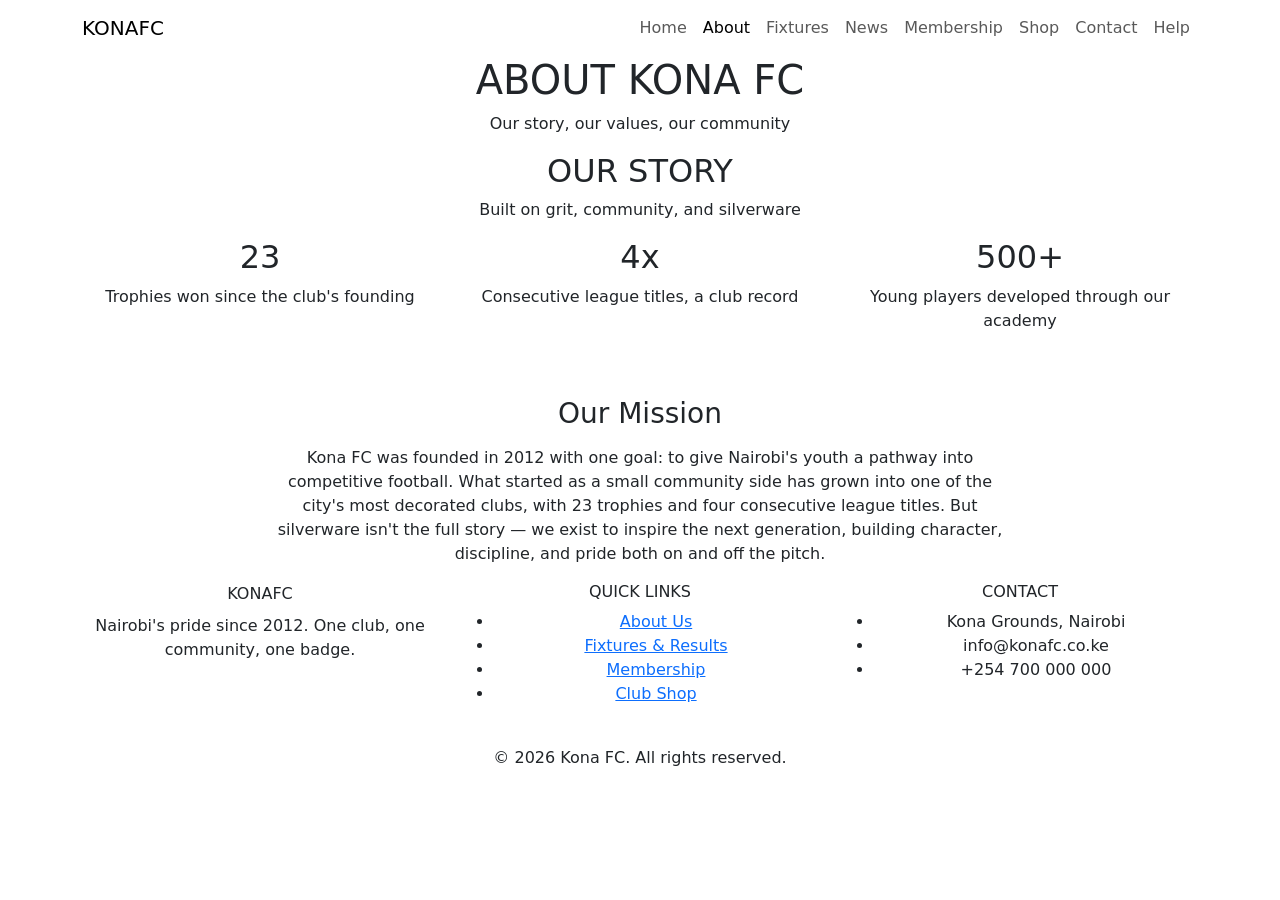
==== about.html @ f6c34b7a "Build About page with club stats and mission content" ====
<!DOCTYPE html>
<html lang="en">
<head>
  <meta charset="UTF-8">
  <meta name="viewport" content="width=device-width, initial-scale=1.0">
  <title>Kona FC | About</title>
  <link href="https://cdn.jsdelivr.net/npm/bootstrap@5.3.3/dist/css/bootstrap.min.css" rel="stylesheet">
  <link rel="stylesheet" href="css/style.css">
</head>
<body>

  <nav class="navbar navbar-expand-lg navbar-kona">
    <div class="container">
      <a class="navbar-brand" href="index.html">KONA<span>FC</span></a>
      <button class="navbar-toggler" type="button" data-bs-toggle="collapse" data-bs-target="#navMenu">
        <span class="navbar-toggler-icon"></span>
      </button>
      <div class="collapse navbar-collapse" id="navMenu">
        <ul class="navbar-nav ms-auto">
          <li class="nav-item"><a class="nav-link" href="index.html">Home</a></li>
          <li class="nav-item"><a class="nav-link active" href="about.html">About</a></li>
          <li class="nav-item"><a class="nav-link" href="fixtures.html">Fixtures</a></li>
          <li class="nav-item"><a class="nav-link" href="news.html">News</a></li>
          <li class="nav-item"><a class="nav-link" href="membership.html">Membership</a></li>
          <li class="nav-item"><a class="nav-link" href="shop.html">Shop</a></li>
          <li class="nav-item"><a class="nav-link" href="contact.html">Contact</a></li>
          <li class="nav-item"><a class="nav-link" href="help.html">Help</a></li>
        </ul>
      </div>
    </div>
  </nav>

  <header class="page-hero text-center">
    <header class="page-hero text-center">
  <div class="container">
    <h1>ABOUT <span class="text-red">KONA FC</span></h1>
    <p class="text-muted-kona">Our story, our values, our community</p>
  </div>


  </header>

  <section class="section-pad">
    <section class="section-pad">
  <div class="container">
    <h2 class="section-title text-center">OUR <span>STORY</span></h2>
    <div class="divider mx-auto"></div>
    <p class="section-subtitle text-center">Built on grit, community, and silverware</p>

    <div class="row g-4">
      <div class="col-md-4 text-center">
        <h2 class="text-red">23</h2>
        <p class="text-muted-kona">Trophies won since the club's founding</p>
      </div>
      <div class="col-md-4 text-center">
        <h2 class="text-red">4x</h2>
        <p class="text-muted-kona">Consecutive league titles, a club record</p>
      </div>
      <div class="col-md-4 text-center">
        <h2 class="text-red">500+</h2>
        <p class="text-muted-kona">Young players developed through our academy</p>
      </div>
    </div>

    <div class="row mt-5">
      <div class="col-lg-8 mx-auto">
        <h3 class="mb-3">Our Mission</h3>
        <p class="text-muted-kona">
          Kona FC was founded in 2012 with one goal: to give Nairobi's youth a pathway into 
          competitive football. What started as a small community side has grown into one of 
          the city's most decorated clubs, with 23 trophies and four consecutive league titles. 
          But silverware isn't the full story — we exist to inspire the next generation, 
          building character, discipline, and pride both on and off the pitch.
        </p>
      </div>
    </div>
  </div>
</section>

  

  <footer class="footer-kona">
    <div class="container">
      <div class="row">
        <div class="col-md-4 mb-4">
          <div class="footer-brand">KONA<span>FC</span></div>
          <p class="mt-2">Nairobi's pride since 2012. One club, one community, one badge.</p>
        </div>
        <div class="col-md-4 mb-4">
          <h6>QUICK LINKS</h6>
          <ul>
            <li><a href="about.html">About Us</a></li>
            <li><a href="fixtures.html">Fixtures & Results</a></li>
            <li><a href="membership.html">Membership</a></li>
            <li><a href="shop.html">Club Shop</a></li>
          </ul>
        </div>
        <div class="col-md-4 mb-4">
          <h6>CONTACT</h6>
          <ul>
            <li>Kona Grounds, Nairobi</li>
            <li>info@konafc.co.ke</li>
            <li>+254 700 000 000</li>
          </ul>
        </div>
      </div>
      <div class="footer-bottom text-center">
        &copy; 2026 Kona FC. All rights reserved.
      </div>
    </div>
  </footer>

  <script src="https://cdn.jsdelivr.net/npm/bootstrap@5.3.3/dist/js/bootstrap.bundle.min.js"></script>
</body>
</html>
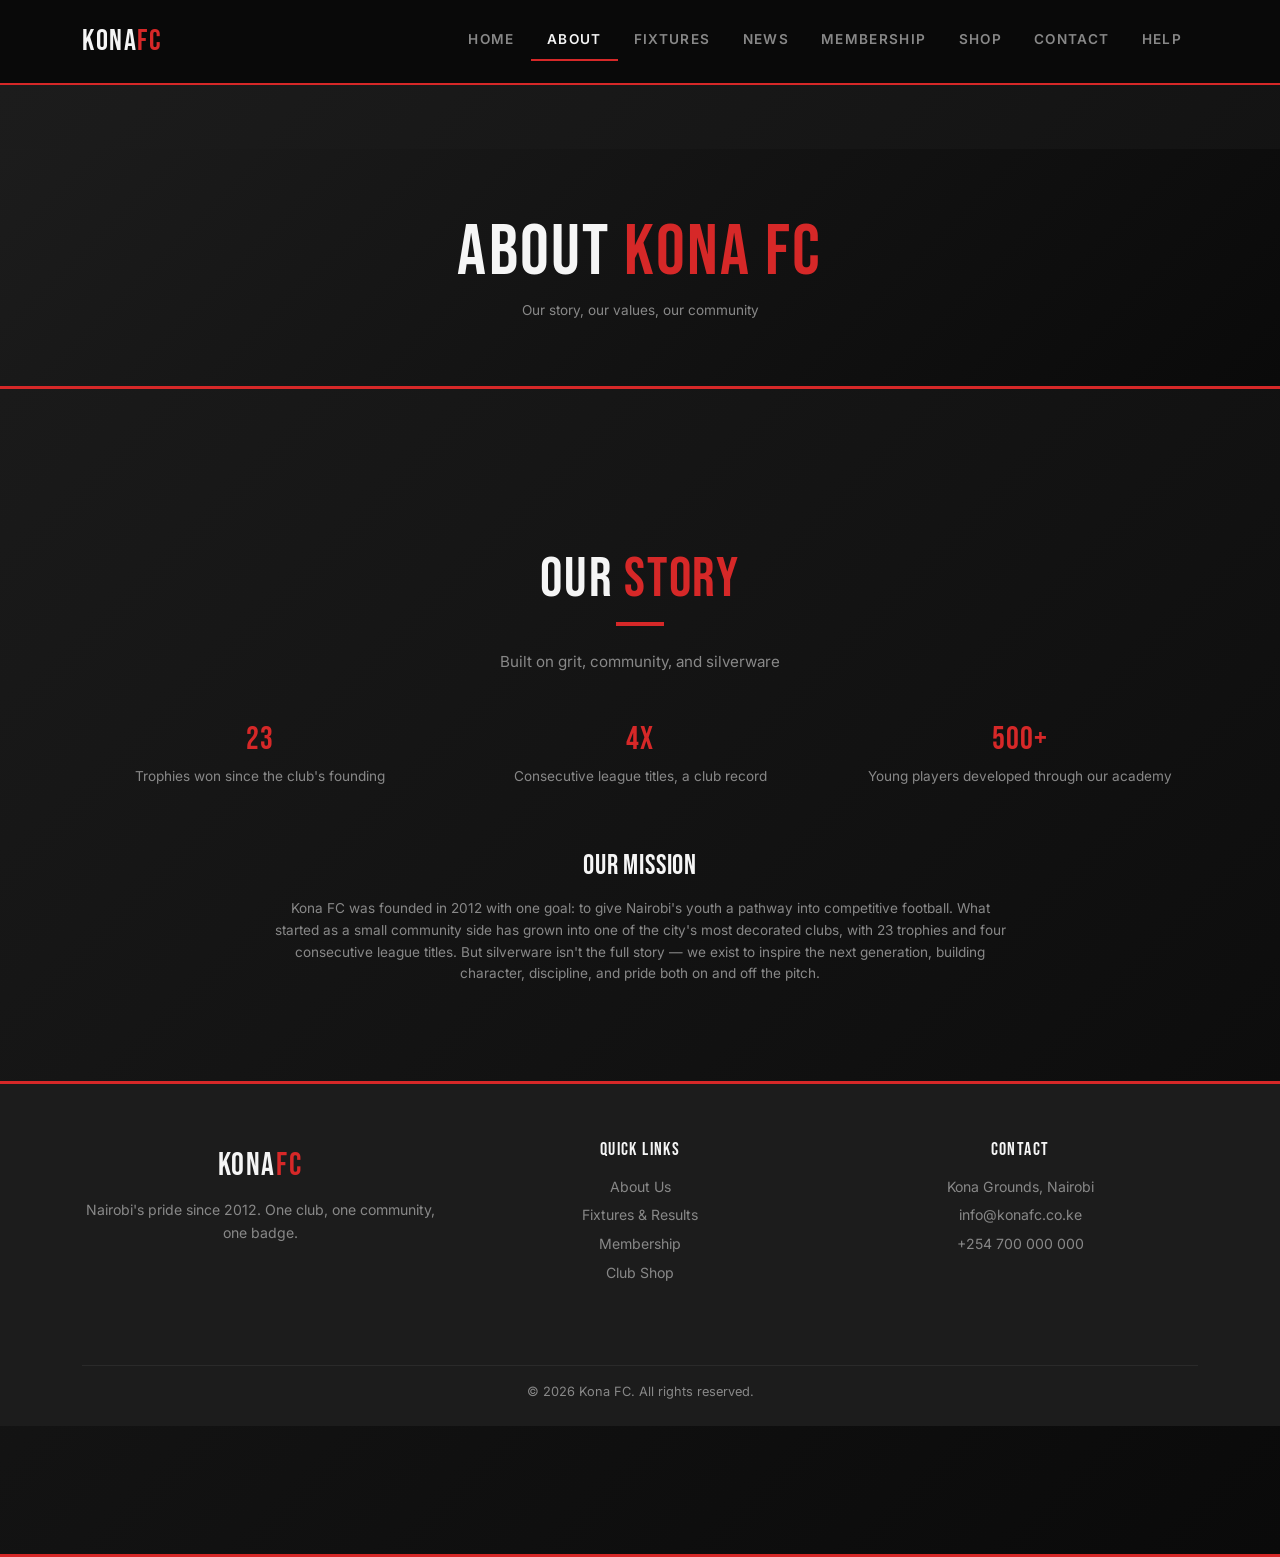
==== commit 21bb4089: "Add JavaScript features - form validation and news search" ====
--- a/about.html
+++ b/about.html
@@ -110,6 +110,7 @@
     </div>
   </footer>
 
+<script src="js/js/main.js"></script>
   <script src="https://cdn.jsdelivr.net/npm/bootstrap@5.3.3/dist/js/bootstrap.bundle.min.js"></script>
 </body>
 </html>
--- a/css/style.css
+++ b/css/style.css
@@ -0,0 +1,144 @@
+/* ===========================
+   KONA FC — Global Styles
+   =========================== */
+
+@import url('https://fonts.googleapis.com/css2?family=Bebas+Neue&family=Inter:wght@400;500;600;700&display=swap');
+
+:root {
+  --kona-black: #0a0a0a;
+  --kona-red: #d62828;
+  --kona-red-dk: #a81e1e;
+  --kona-white: #f5f5f5;
+  --kona-grey: #1c1c1c;
+  --kona-mid: #2e2e2e;
+  --kona-muted: #888888;
+  --kona-border: #2a2a2a;
+  --ff-display: 'Bebas Neue', sans-serif;
+  --ff-body: 'Inter', sans-serif;
+  --transition: 0.25s ease;
+}
+
+/* ---- Base ---- */
+* { box-sizing: border-box; margin: 0; padding: 0; }
+html { scroll-behavior: smooth; }
+body {
+  background: var(--kona-black);
+  color: var(--kona-white);
+  font-family: var(--ff-body);
+  font-size: 1rem;
+  line-height: 1.6;
+}
+a { color: var(--kona-red); text-decoration: none; transition: color var(--transition); }
+a:hover { color: var(--kona-white); }
+img { max-width: 100%; height: auto; display: block; }
+h1,h2,h3,h4,h5,h6 { font-family: var(--ff-display); letter-spacing: 0.03em; line-height: 1.1; }
+
+/* ---- Utility ---- */
+.text-red { color: var(--kona-red) !important; }
+.text-muted-kona { color: var(--kona-muted); font-size: 0.85rem; }
+.section-pad { padding: 5rem 0; }
+.section-title { font-size: clamp(2rem, 5vw, 3.5rem); color: var(--kona-white); margin-bottom: 0.25rem; }
+.section-title span { color: var(--kona-red); }
+.section-subtitle { color: var(--kona-muted); font-size: 0.95rem; margin-bottom: 3rem; }
+.divider { width: 48px; height: 4px; background: var(--kona-red); margin: 0.75rem 0 1.5rem; }
+
+/* ---- Buttons ---- */
+.btn-kona {
+  background: var(--kona-red);
+  color: var(--kona-white);
+  border: none;
+  padding: 0.65rem 1.75rem;
+  font-family: var(--ff-display);
+  font-size: 1.1rem;
+  letter-spacing: 0.05em;
+  border-radius: 0;
+  transition: background var(--transition), transform var(--transition);
+  display: inline-block;
+}
+.btn-kona:hover { background: var(--kona-red-dk); color: var(--kona-white); transform: translateY(-2px); }
+
+/* ---- Navbar ---- */
+.navbar-kona {
+  background: rgba(10,10,10,0.97);
+  border-bottom: 2px solid var(--kona-red);
+  padding: 0.75rem 0;
+  position: sticky;
+  top: 0;
+  z-index: 1000;
+}
+.navbar-kona .navbar-brand { font-family: var(--ff-display); font-size: 1.9rem; color: var(--kona-white) !important; letter-spacing: 0.05em; }
+.navbar-kona .navbar-brand span { color: var(--kona-red); }
+.navbar-kona .nav-link { color: var(--kona-muted) !important; font-size: 0.85rem; font-weight: 600; text-transform: uppercase; letter-spacing: 0.1em; padding: 0.5rem 1rem !important; transition: color var(--transition); }
+.navbar-kona .nav-link:hover, .navbar-kona .nav-link.active { color: var(--kona-white) !important; }
+.navbar-kona .nav-link.active { border-bottom: 2px solid var(--kona-red); }
+.navbar-toggler { border-color: var(--kona-red); }
+.navbar-toggler-icon { background-image: url("data:image/svg+xml,%3csvg xmlns='http://www.w3.org/2000/svg' viewBox='0 0 30 30'%3e%3cpath stroke='rgba(214, 40, 40, 1)' stroke-width='2' d='M4 7h22M4 15h22M4 23h22'/%3e%3c/svg%3e"); }
+
+/* ---- Page Hero ---- */
+.page-hero {
+  background: linear-gradient(135deg, var(--kona-grey) 0%, var(--kona-black) 100%);
+  border-bottom: 3px solid var(--kona-red);
+  padding: 4rem 0 3rem;
+}
+.page-hero h1 { font-size: clamp(2.5rem, 6vw, 4.5rem); }
+
+/* ---- Cards ---- */
+.card-kona {
+  background: var(--kona-grey);
+  border: 1px solid var(--kona-border);
+  border-radius: 0;
+  transition: transform var(--transition), border-color var(--transition);
+}
+.card-kona:hover { transform: translateY(-4px); border-color: var(--kona-red); }
+.card-kona .card-body { padding: 1.5rem; }
+.card-kona .card-title { font-family: var(--ff-display); font-size: 1.4rem; color: var(--kona-white); }
+.card-kona .card-text { color: var(--kona-muted); font-size: 0.9rem; }
+
+/* ---- Tag ---- */
+.tag-kona { display: inline-block; background: var(--kona-red); color: var(--kona-white); font-size: 0.7rem; font-weight: 700; text-transform: uppercase; letter-spacing: 0.12em; padding: 0.2rem 0.6rem; margin-bottom: 0.5rem; }
+
+/* ---- Table ---- */
+.table-kona { color: var(--kona-white); border-color: var(--kona-border); }
+.table-kona thead th { background: var(--kona-red); color: var(--kona-white); font-family: var(--ff-display); font-size: 1rem; letter-spacing: 0.06em; border: none; }
+.table-kona tbody tr { border-bottom: 1px solid var(--kona-border); transition: background var(--transition); }
+.table-kona tbody tr:hover { background: var(--kona-mid); }
+.table-kona td { color: var(--kona-muted); vertical-align: middle; }
+.result-w { color: #4caf50; font-weight: 700; }
+.result-d { color: #ff9800; font-weight: 700; }
+.result-l { color: var(--kona-red); font-weight: 700; }
+
+/* ---- Footer ---- */
+.footer-kona { background: var(--kona-grey); border-top: 3px solid var(--kona-red); padding: 3.5rem 0 1.5rem; }
+.footer-kona .footer-brand { font-family: var(--ff-display); font-size: 2rem; color: var(--kona-white); letter-spacing: 0.05em; }
+.footer-kona .footer-brand span { color: var(--kona-red); }
+.footer-kona p, .footer-kona li { color: var(--kona-muted); font-size: 0.88rem; }
+.footer-kona h6 { font-family: var(--ff-display); font-size: 1.1rem; color: var(--kona-white); letter-spacing: 0.08em; margin-bottom: 1rem; }
+.footer-kona ul { list-style: none; padding: 0; }
+.footer-kona ul li { margin-bottom: 0.4rem; }
+.footer-kona ul a { color: var(--kona-muted); font-size: 0.88rem; transition: color var(--transition); }
+.footer-kona ul a:hover { color: var(--kona-red); }
+.footer-bottom { margin-top: 2.5rem; padding-top: 1rem; border-top: 1px solid var(--kona-border); color: var(--kona-muted); font-size: 0.8rem; }
+
+/* ---- Forms ---- */
+.form-kona .form-control { background: var(--kona-mid); border: 1px solid var(--kona-border); color: var(--kona-white); border-radius: 0; padding: 0.75rem 1rem; }
+.form-kona .form-control:focus { background: var(--kona-mid); border-color: var(--kona-red); color: var(--kona-white); box-shadow: 0 0 0 3px rgba(214,40,40,0.2); }
+.form-kona label { color: var(--kona-muted); font-size: 0.85rem; font-weight: 600; text-transform: uppercase; letter-spacing: 0.08em; margin-bottom: 0.4rem; display: block; }
+.form-kona .invalid-feedback { font-size: 0.8rem; }
+
+/* ---- Dark/Light Mode ---- */
+body.light-mode {
+  --kona-black: #f0f0f0;
+  --kona-grey: #e0e0e0;
+  --kona-mid: #d0d0d0;
+  --kona-white: #111111;
+  --kona-border: #cccccc;
+  --kona-muted: #555555;
+}
+body.light-mode .navbar-kona { background: rgba(240,240,240,0.97); }
+body.light-mode .footer-kona { background: #e0e0e0; }
+
+/* ---- Responsive ---- */
+@media (max-width: 768px) {
+  .section-pad { padding: 3rem 0; }
+  .navbar-kona .nav-link.active { border-bottom: none; border-left: 3px solid var(--kona-red); padding-left: 0.75rem !important; }
+}
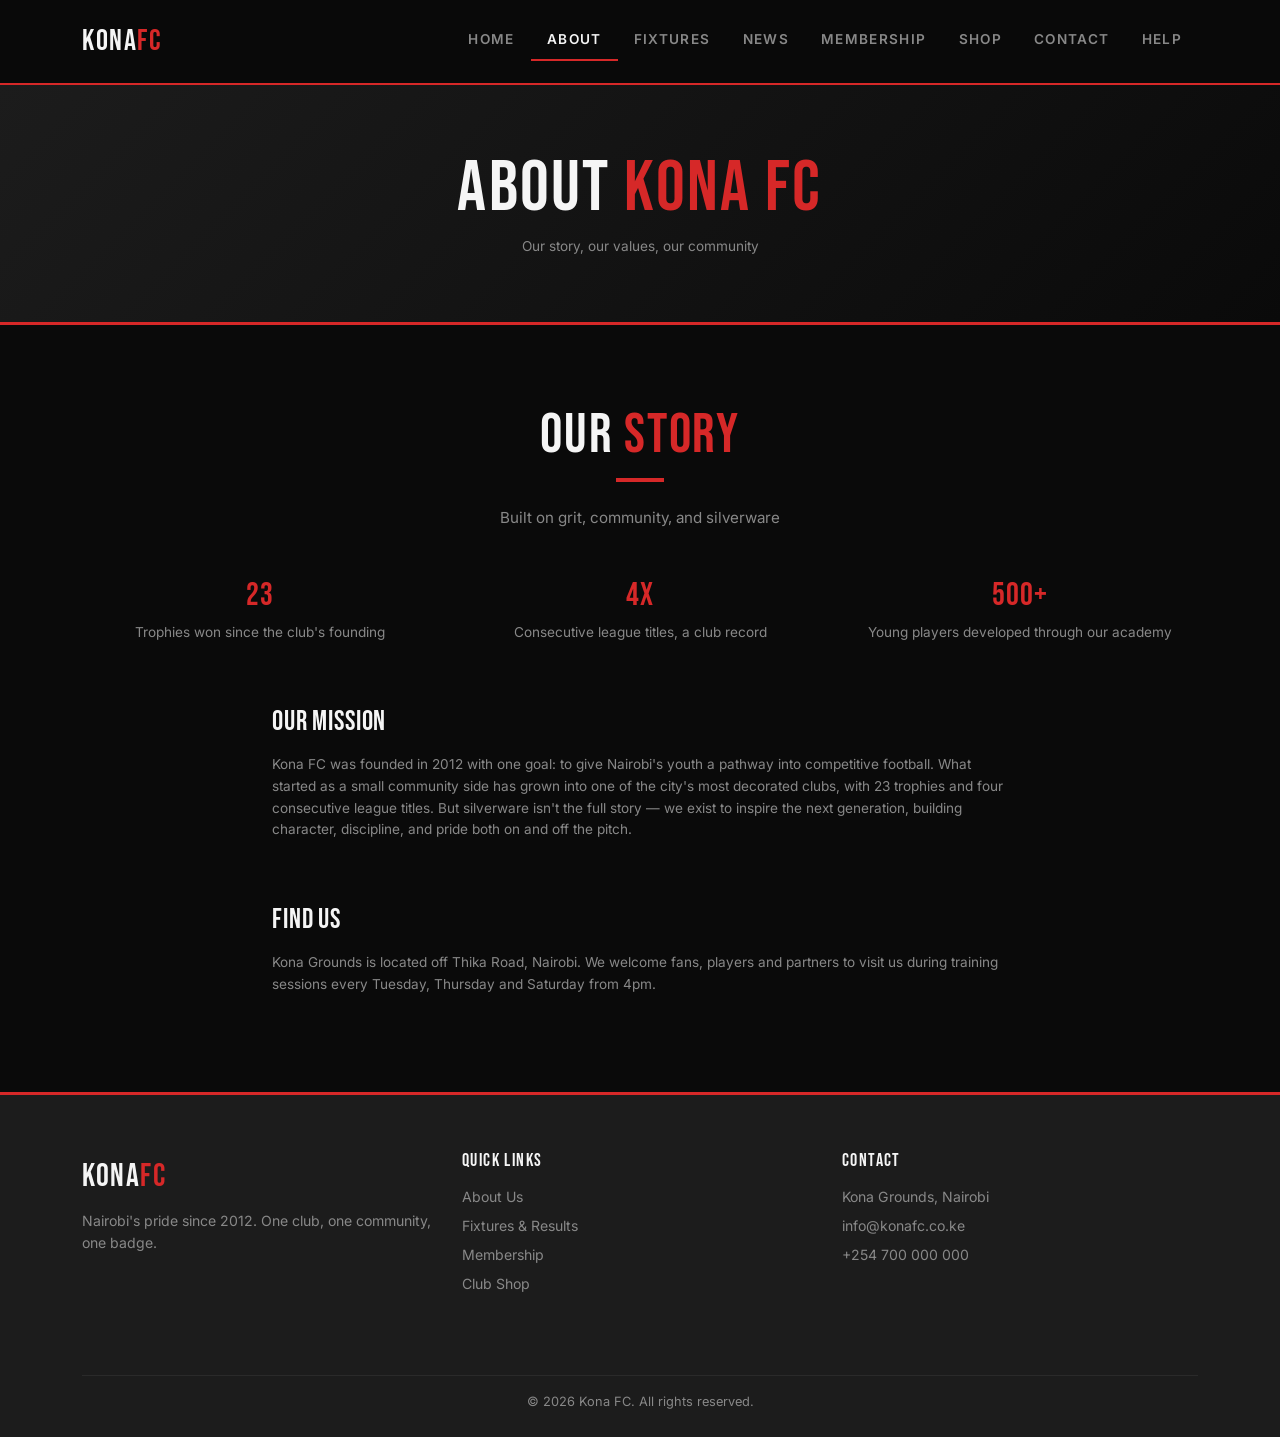
==== commit a885c825: "Add social media links to footer across all pages" ====
--- a/about.html
+++ b/about.html
@@ -3,6 +3,7 @@
 <head>
   <meta charset="UTF-8">
   <meta name="viewport" content="width=device-width, initial-scale=1.0">
+  <meta name="description" content="Learn about Kona FC's history, mission and achievements.">
   <title>Kona FC | About</title>
   <link href="https://cdn.jsdelivr.net/npm/bootstrap@5.3.3/dist/css/bootstrap.min.css" rel="stylesheet">
   <link rel="stylesheet" href="css/style.css">
@@ -31,53 +32,59 @@
   </nav>
 
   <header class="page-hero text-center">
-    <header class="page-hero text-center">
-  <div class="container">
-    <h1>ABOUT <span class="text-red">KONA FC</span></h1>
-    <p class="text-muted-kona">Our story, our values, our community</p>
-  </div>
-
-
+    <div class="container">
+      <h1>ABOUT <span class="text-red">KONA FC</span></h1>
+      <p class="text-muted-kona">Our story, our values, our community</p>
+    </div>
   </header>
 
   <section class="section-pad">
-    <section class="section-pad">
-  <div class="container">
-    <h2 class="section-title text-center">OUR <span>STORY</span></h2>
-    <div class="divider mx-auto"></div>
-    <p class="section-subtitle text-center">Built on grit, community, and silverware</p>
+    <div class="container">
+      <h2 class="section-title text-center">OUR <span>STORY</span></h2>
+      <div class="divider mx-auto"></div>
+      <p class="section-subtitle text-center">Built on grit, community, and silverware</p>
 
-    <div class="row g-4">
-      <div class="col-md-4 text-center">
-        <h2 class="text-red">23</h2>
-        <p class="text-muted-kona">Trophies won since the club's founding</p>
+      <div class="row g-4">
+        <div class="col-md-4 text-center">
+          <h2 class="text-red">23</h2>
+          <p class="text-muted-kona">Trophies won since the club's founding</p>
+        </div>
+        <div class="col-md-4 text-center">
+          <h2 class="text-red">4x</h2>
+          <p class="text-muted-kona">Consecutive league titles, a club record</p>
+        </div>
+        <div class="col-md-4 text-center">
+          <h2 class="text-red">500+</h2>
+          <p class="text-muted-kona">Young players developed through our academy</p>
+        </div>
       </div>
-      <div class="col-md-4 text-center">
-        <h2 class="text-red">4x</h2>
-        <p class="text-muted-kona">Consecutive league titles, a club record</p>
+
+      <div class="row mt-5">
+        <div class="col-lg-8 mx-auto">
+          <h3 class="mb-3">Our Mission</h3>
+          <p class="text-muted-kona">
+            Kona FC was founded in 2012 with one goal: to give Nairobi's youth a pathway into 
+            competitive football. What started as a small community side has grown into one of 
+            the city's most decorated clubs, with 23 trophies and four consecutive league titles. 
+            But silverware isn't the full story — we exist to inspire the next generation, 
+            building character, discipline, and pride both on and off the pitch.
+          </p>
+        </div>
       </div>
-      <div class="col-md-4 text-center">
-        <h2 class="text-red">500+</h2>
-        <p class="text-muted-kona">Young players developed through our academy</p>
+
+      <div class="row mt-5">
+        <div class="col-lg-8 mx-auto">
+          <h3 class="mb-3">Find Us</h3>
+          <p class="text-muted-kona">
+            Kona Grounds is located off Thika Road, Nairobi. 
+            We welcome fans, players and partners to visit us 
+            during training sessions every Tuesday, Thursday and Saturday from 4pm.
+          </p>
+        </div>
       </div>
+
     </div>
-
-    <div class="row mt-5">
-      <div class="col-lg-8 mx-auto">
-        <h3 class="mb-3">Our Mission</h3>
-        <p class="text-muted-kona">
-          Kona FC was founded in 2012 with one goal: to give Nairobi's youth a pathway into 
-          competitive football. What started as a small community side has grown into one of 
-          the city's most decorated clubs, with 23 trophies and four consecutive league titles. 
-          But silverware isn't the full story — we exist to inspire the next generation, 
-          building character, discipline, and pride both on and off the pitch.
-        </p>
-      </div>
-    </div>
-  </div>
-</section>
-
-  
+  </section>
 
   <footer class="footer-kona">
     <div class="container">
@@ -110,7 +117,7 @@
     </div>
   </footer>
 
-<script src="js/js/main.js"></script>
+  <script src="js/js/main.js"></script>
   <script src="https://cdn.jsdelivr.net/npm/bootstrap@5.3.3/dist/js/bootstrap.bundle.min.js"></script>
 </body>
 </html>
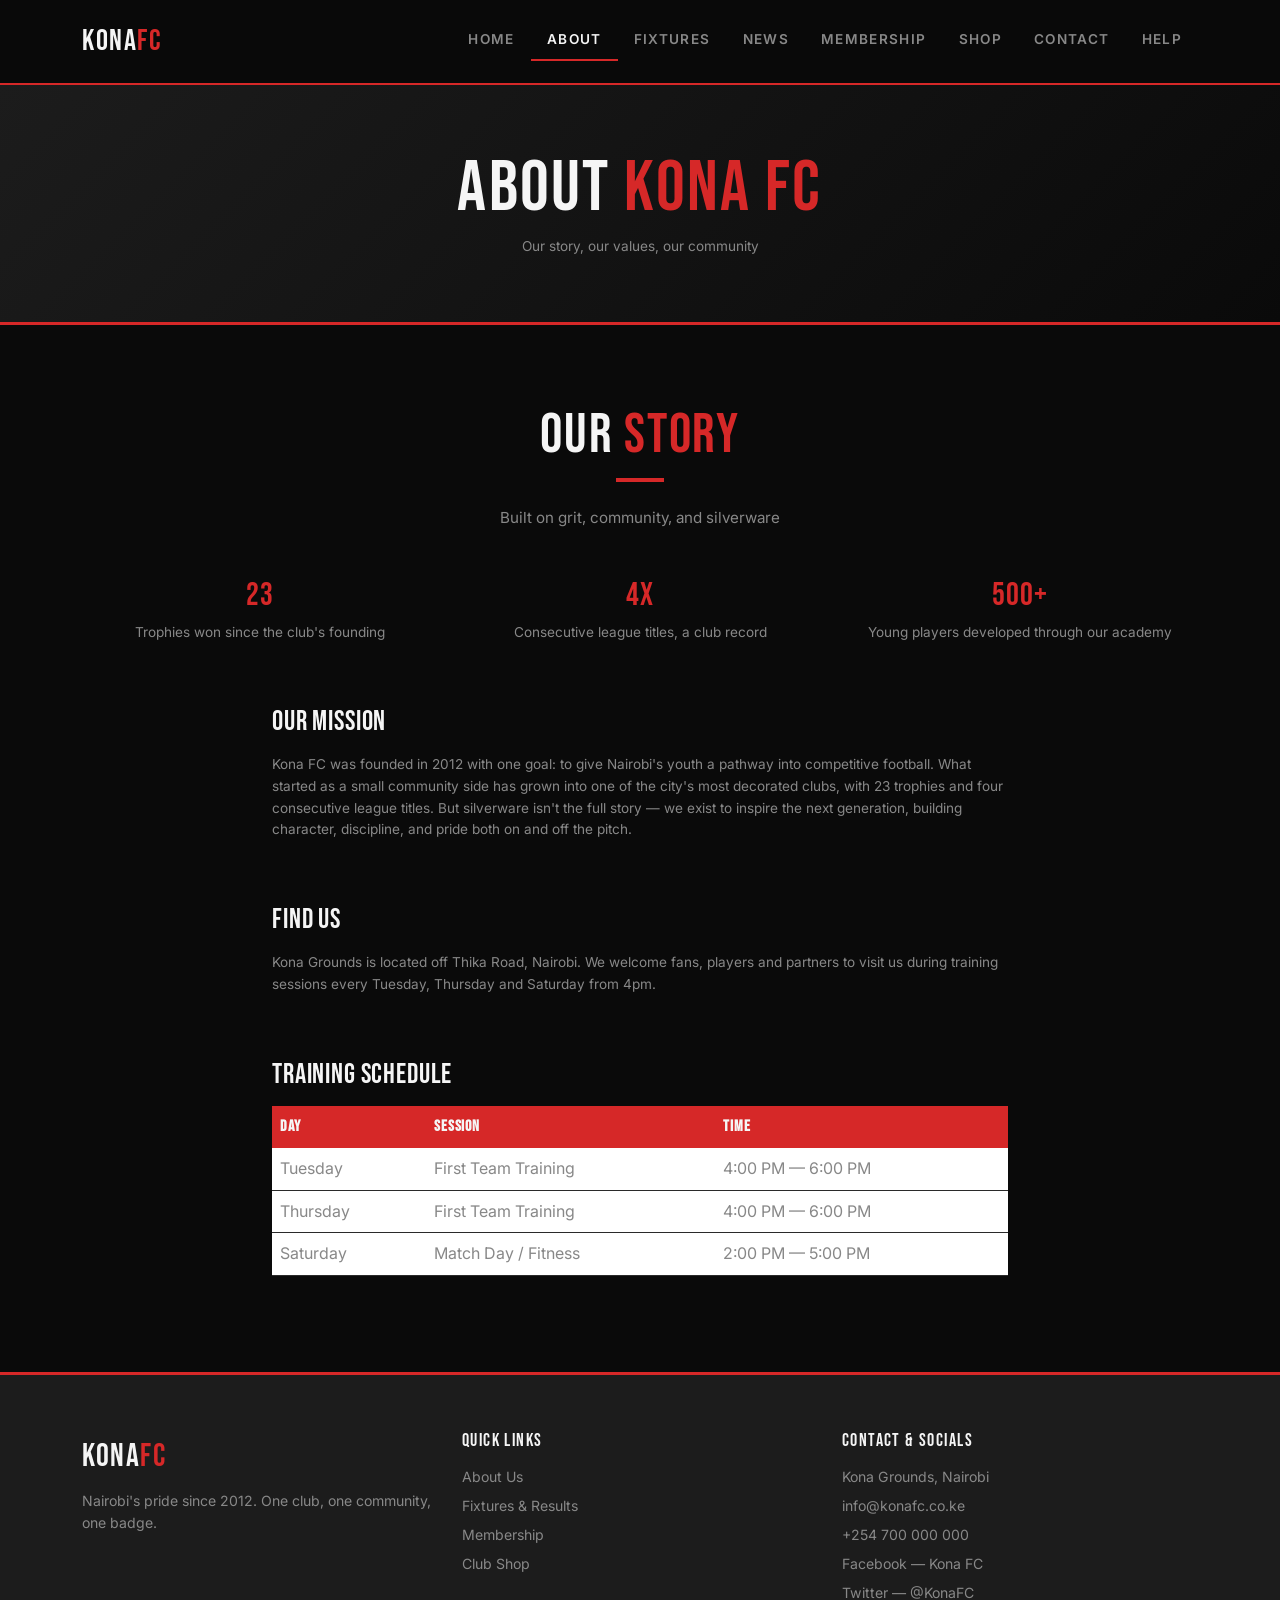
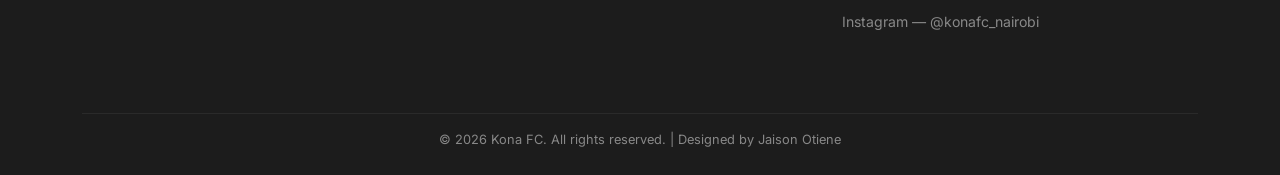
==== commit 913db729: "Add training schedule table to About page" ====
--- a/about.html
+++ b/about.html
@@ -83,6 +83,38 @@
         </div>
       </div>
 
+      <div class="row mt-5">
+        <div class="col-lg-8 mx-auto">
+          <h3 class="mb-3">Training Schedule</h3>
+          <table class="table table-kona">
+            <thead>
+              <tr>
+                <th>Day</th>
+                <th>Session</th>
+                <th>Time</th>
+              </tr>
+            </thead>
+            <tbody>
+              <tr>
+                <td>Tuesday</td>
+                <td>First Team Training</td>
+                <td>4:00 PM — 6:00 PM</td>
+              </tr>
+              <tr>
+                <td>Thursday</td>
+                <td>First Team Training</td>
+                <td>4:00 PM — 6:00 PM</td>
+              </tr>
+              <tr>
+                <td>Saturday</td>
+                <td>Match Day / Fitness</td>
+                <td>2:00 PM — 5:00 PM</td>
+              </tr>
+            </tbody>
+          </table>
+        </div>
+      </div>
+
     </div>
   </section>
 
@@ -103,16 +135,19 @@
           </ul>
         </div>
         <div class="col-md-4 mb-4">
-          <h6>CONTACT</h6>
+          <h6>CONTACT & SOCIALS</h6>
           <ul>
             <li>Kona Grounds, Nairobi</li>
             <li>info@konafc.co.ke</li>
             <li>+254 700 000 000</li>
+            <li><a href="#">Facebook — Kona FC</a></li>
+            <li><a href="#">Twitter — @KonaFC</a></li>
+            <li><a href="#">Instagram — @konafc_nairobi</a></li>
           </ul>
         </div>
       </div>
       <div class="footer-bottom text-center">
-        &copy; 2026 Kona FC. All rights reserved.
+        &copy; 2026 Kona FC. All rights reserved. | Designed by Jaison Otiene
       </div>
     </div>
   </footer>
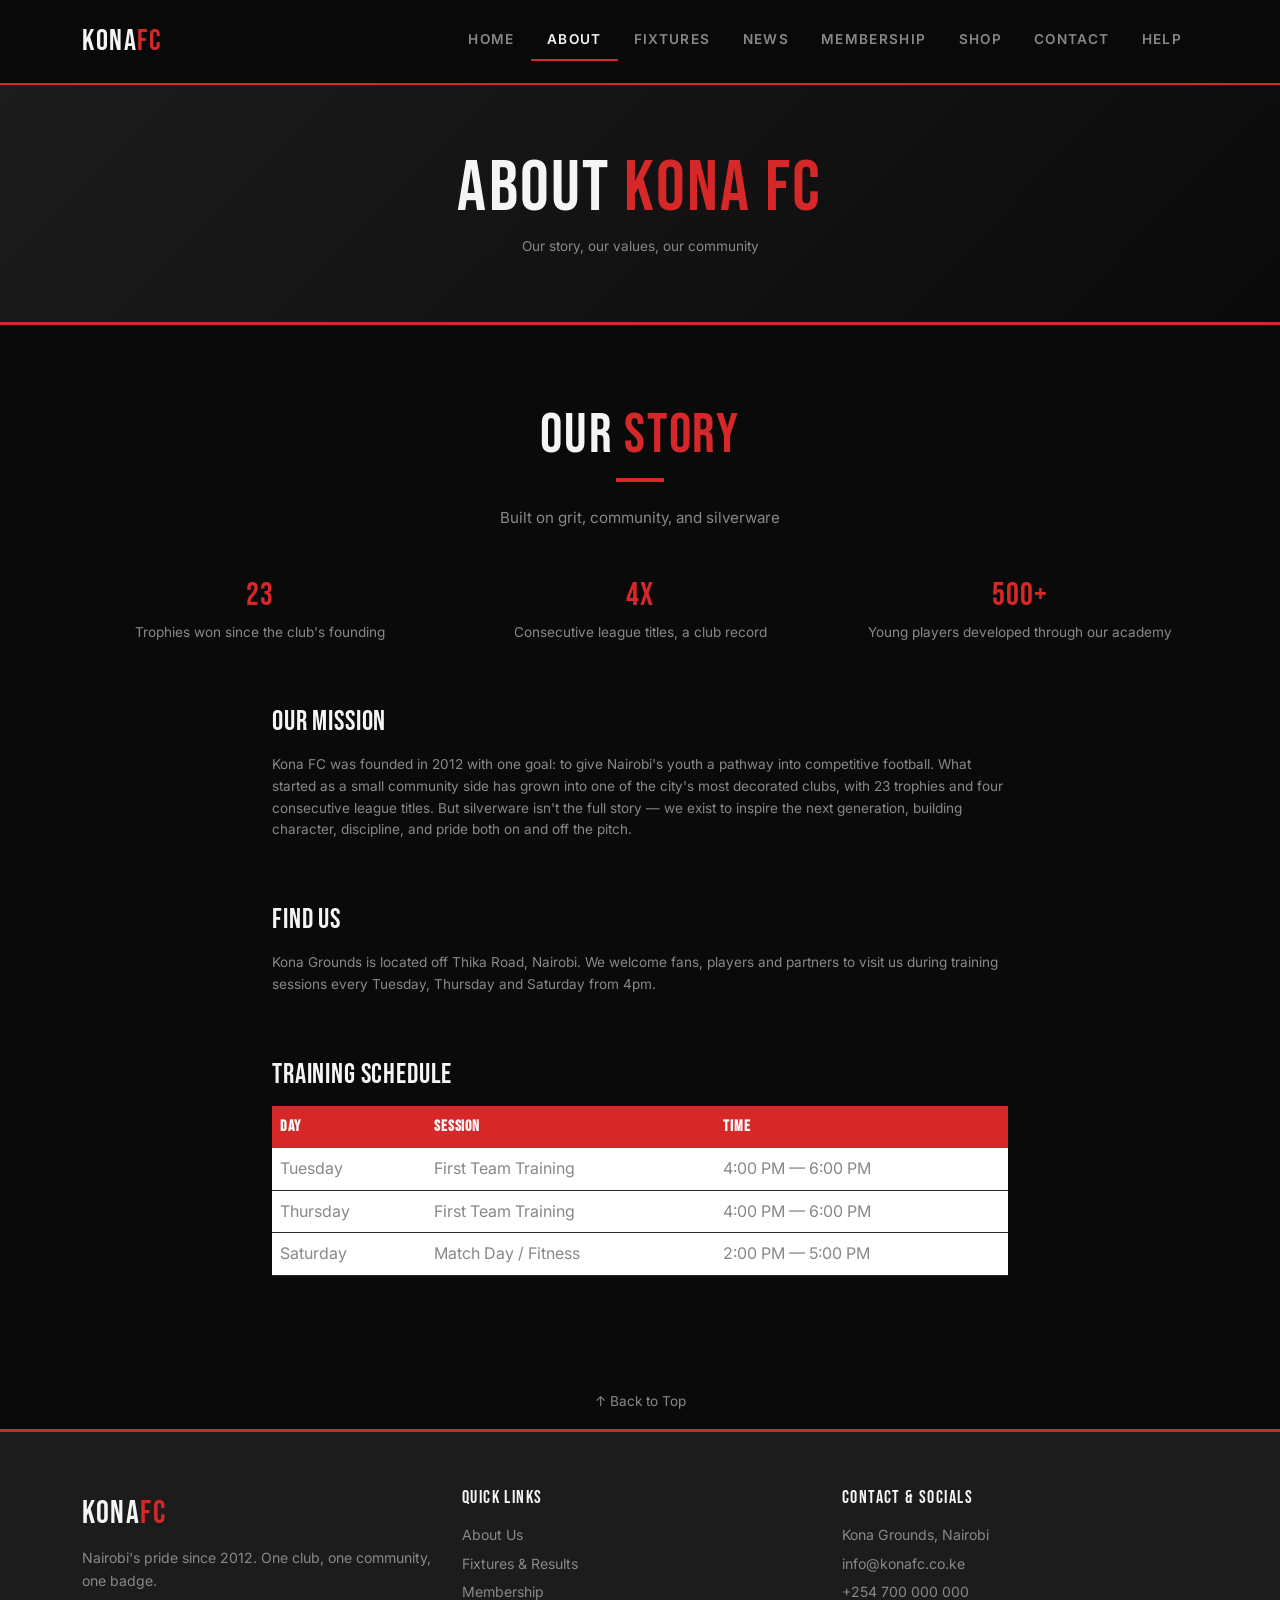
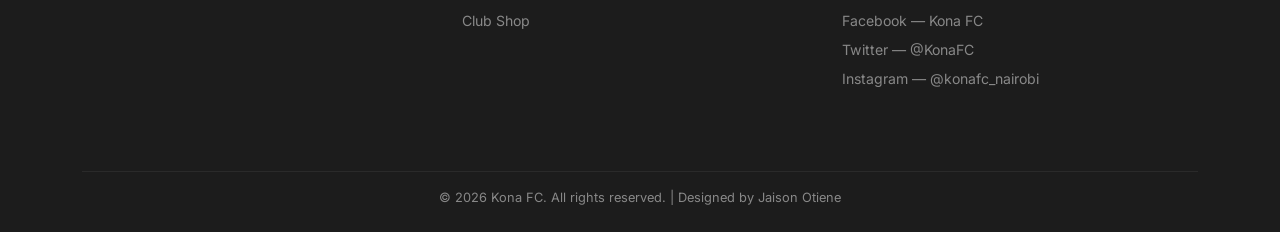
==== commit 4791118f: "Add back to top link to all pages" ====
--- a/about.html
+++ b/about.html
@@ -117,6 +117,9 @@
 
     </div>
   </section>
+  <div class="text-center py-3">
+  <a href="#" class="text-muted-kona">↑ Back to Top</a>
+</div>
 
   <footer class="footer-kona">
     <div class="container">
@@ -150,6 +153,7 @@
         &copy; 2026 Kona FC. All rights reserved. | Designed by Jaison Otiene
       </div>
     </div>
+   
   </footer>
 
   <script src="js/js/main.js"></script>
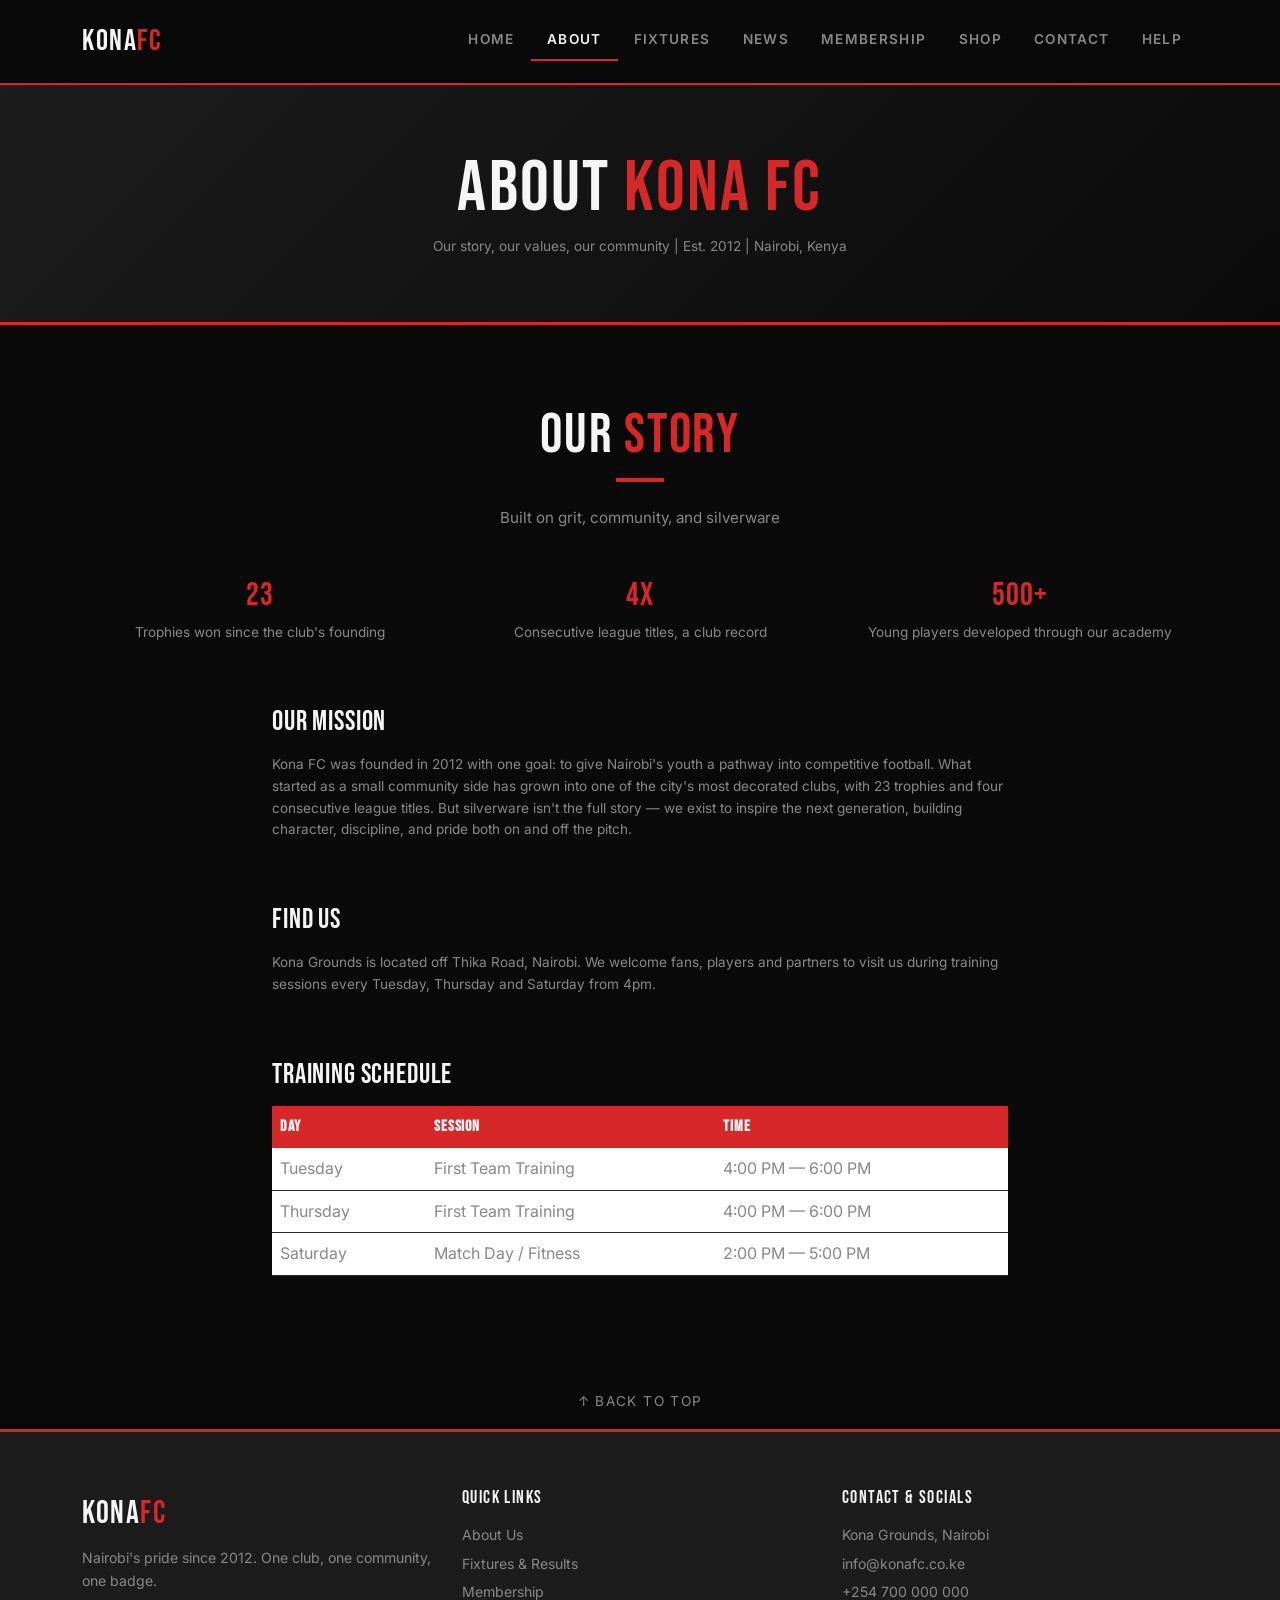
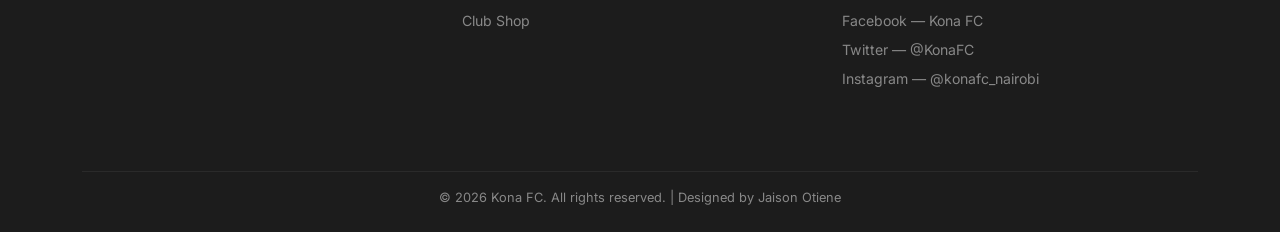
==== commit 8c6c72be: "Update About page hero tagline" ====
--- a/about.html
+++ b/about.html
@@ -34,7 +34,7 @@
   <header class="page-hero text-center">
     <div class="container">
       <h1>ABOUT <span class="text-red">KONA FC</span></h1>
-      <p class="text-muted-kona">Our story, our values, our community</p>
+     <p class="text-muted-kona">Our story, our values, our community | Est. 2012 | Nairobi, Kenya</p>
     </div>
   </header>
 
--- a/css/style.css
+++ b/css/style.css
@@ -141,4 +141,16 @@
 @media (max-width: 768px) {
   .section-pad { padding: 3rem 0; }
   .navbar-kona .nav-link.active { border-bottom: none; border-left: 3px solid var(--kona-red); padding-left: 0.75rem !important; }
+}
+.text-center.py-3 a {
+  font-size: 0.85rem;
+  letter-spacing: 0.1em;
+  text-transform: uppercase;
+  transition: color var(--transition);
+}
+.text-center.py-3 a:hover { color: var(--kona-red); }
+
+@media (max-width: 576px) {
+  .card-kona { margin-bottom: 1rem; }
+  .btn-kona { width: 100%; text-align: center; }
 }
